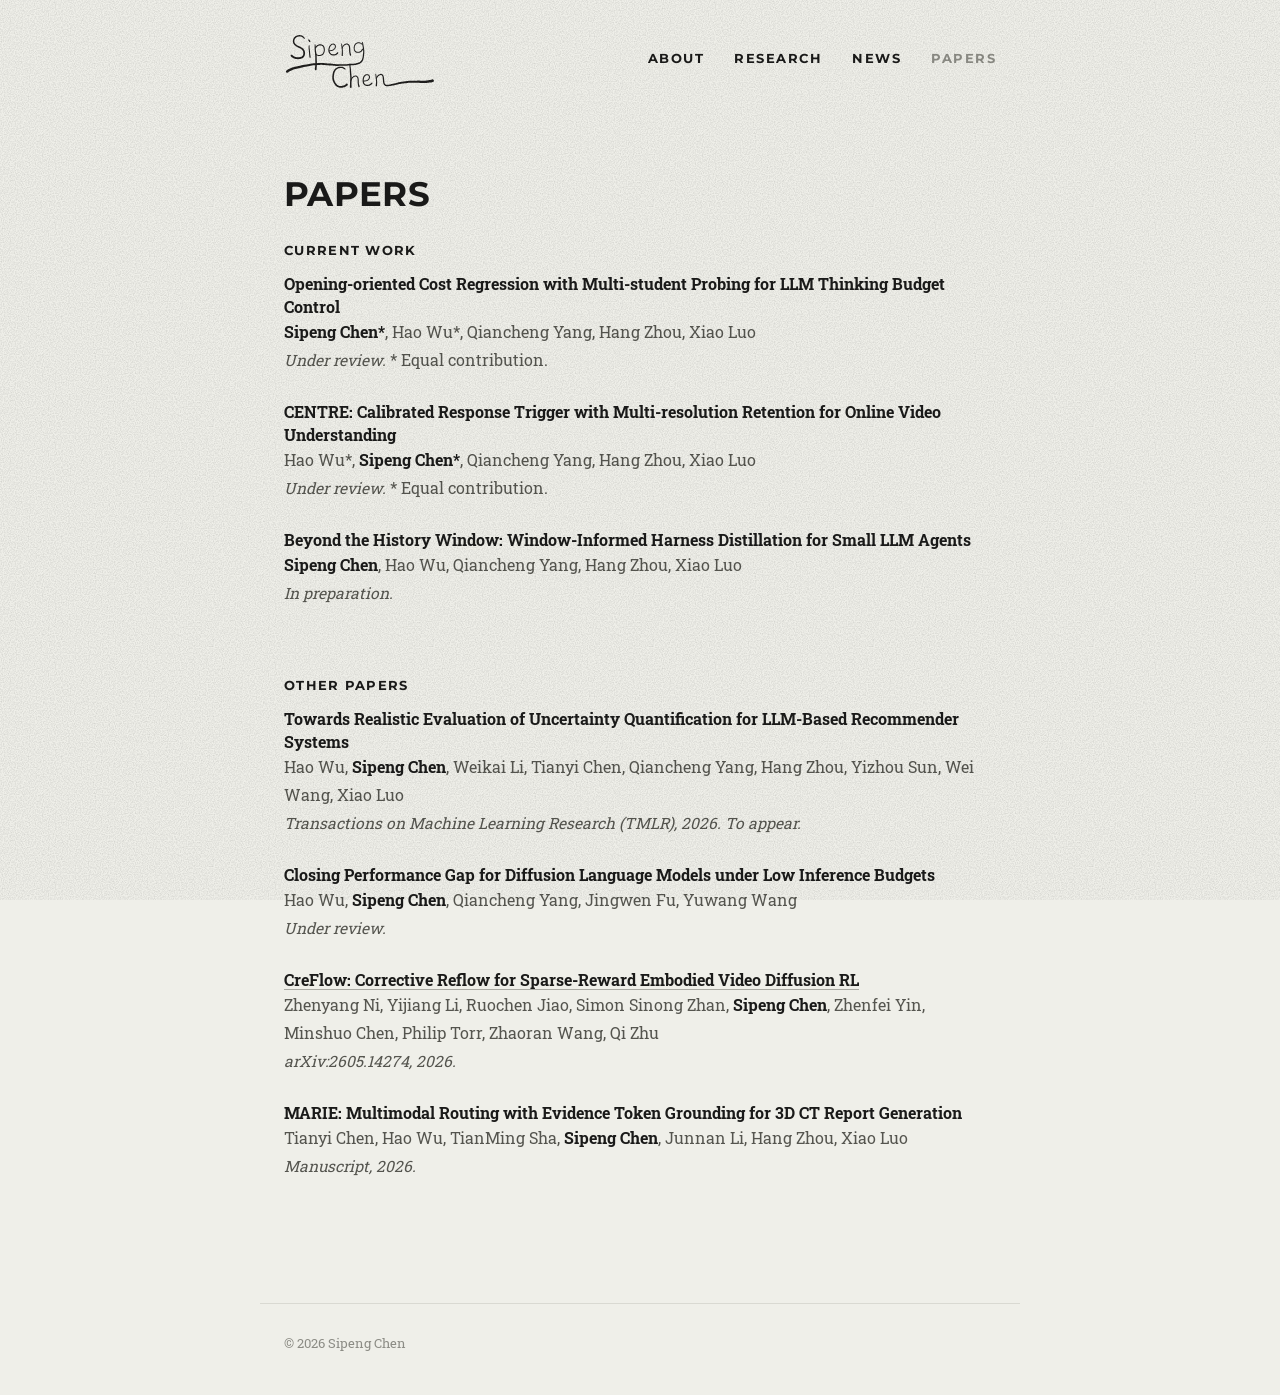
==== papers.html @ 24c4791e "Personal academic website Co-Authored-By: Claude Opus 5.5 <noreply@anthropic.com>" ====
<!doctype html>
<html lang="en">
<head>
<meta charset="utf-8">
<meta name="viewport" content="width=device-width, initial-scale=1">
<title>Papers · Sipeng Chen</title>
<meta name="description" content="Papers by Sipeng Chen.">
<script>document.documentElement.classList.add('will-stream')</script>
<link rel="preconnect" href="https://fonts.googleapis.com">
<link rel="preconnect" href="https://fonts.gstatic.com" crossorigin>
<link href="https://fonts.googleapis.com/css2?family=Montserrat:wght@700&family=Roboto+Slab:wght@400;700&display=swap" rel="stylesheet">
<link rel="stylesheet" href="css/site.css?v=7">
</head>
<body>

<header class="top">
  <a class="brand" href="index.html"><img src="assets/sign.svg" width="960" height="420" alt="Sipeng Chen, home"></a>
  <nav class="nav" aria-label="Main">
    <a href="index.html#about">About</a>
    <a href="index.html#research">Research</a>
    <a href="index.html#news">News</a>
    <a href="papers.html" aria-current="page">Papers</a>
  </nav>
</header>

<main>
  <section class="section">
    <h2>Papers</h2>
    <div data-stream>
      <h3>Current work</h3>
      <ul class="papers">
        <li>
          <span class="title">Opening-oriented Cost Regression with Multi-student Probing for LLM Thinking Budget Control</span>
          <span class="authors"><b>Sipeng Chen*</b>, Hao Wu*, Qiancheng Yang, Hang Zhou, Xiao Luo</span>
          <span class="venue"><em>Under review.</em> * Equal contribution.</span>
        </li>
        <li>
          <span class="title">CENTRE: Calibrated Response Trigger with Multi-resolution Retention for Online Video Understanding</span>
          <span class="authors">Hao Wu*, <b>Sipeng Chen*</b>, Qiancheng Yang, Hang Zhou, Xiao Luo</span>
          <span class="venue"><em>Under review.</em> * Equal contribution.</span>
        </li>
        <li>
          <span class="title">Beyond the History Window: Window-Informed Harness Distillation for Small LLM Agents</span>
          <span class="authors"><b>Sipeng Chen</b>, Hao Wu, Qiancheng Yang, Hang Zhou, Xiao Luo</span>
          <span class="venue"><em>In preparation.</em></span>
        </li>
      </ul>

      <h3>Other papers</h3>
      <ul class="papers">
        <li>
          <span class="title">Towards Realistic Evaluation of Uncertainty Quantification for LLM-Based Recommender Systems</span>
          <span class="authors">Hao Wu, <b>Sipeng Chen</b>, Weikai Li, Tianyi Chen, Qiancheng Yang, Hang Zhou, Yizhou Sun, Wei Wang, Xiao Luo</span>
          <span class="venue"><em>Transactions on Machine Learning Research (TMLR), 2026. To appear.</em></span>
        </li>
        <li>
          <span class="title">Closing Performance Gap for Diffusion Language Models under Low Inference Budgets</span>
          <span class="authors">Hao Wu, <b>Sipeng Chen</b>, Qiancheng Yang, Jingwen Fu, Yuwang Wang</span>
          <span class="venue"><em>Under review.</em></span>
        </li>
        <li>
          <span class="title"><a href="https://arxiv.org/abs/2605.14274">CreFlow: Corrective Reflow for Sparse-Reward Embodied Video Diffusion RL</a></span>
          <span class="authors">Zhenyang Ni, Yijiang Li, Ruochen Jiao, Simon Sinong Zhan, <b>Sipeng Chen</b>, Zhenfei Yin, Minshuo Chen, Philip Torr, Zhaoran Wang, Qi Zhu</span>
          <span class="venue"><em>arXiv:2605.14274, 2026.</em></span>
        </li>
        <li>
          <span class="title">MARIE: Multimodal Routing with Evidence Token Grounding for 3D CT Report Generation</span>
          <span class="authors">Tianyi Chen, Hao Wu, TianMing Sha, <b>Sipeng Chen</b>, Junnan Li, Hang Zhou, Xiao Luo</span>
          <span class="venue"><em>Manuscript, 2026.</em></span>
        </li>
      </ul>
    </div>
  </section>
</main>

<footer>© 2026 Sipeng Chen</footer>

<script src="js/stream.js?v=7"></script>
</body>
</html>
---- css/site.css ----
:root {
  --paper: #efefe9;   /* keep in step with PAPER in tools/build-figures.js */
  --ink: #1a1a19;
  --body: #55554f;
  --mute: #8c8c85;
  --rule: #d9d9d2;
  --head: "Montserrat", "Helvetica Neue", Helvetica, Arial, sans-serif;
  --text: "Roboto Slab", "Noto Serif SC", "Songti SC", Georgia, serif;
  --mono: "SFMono-Regular", Consolas, "Liberation Mono", Menlo, monospace;
}

* { box-sizing: border-box; }

html { -webkit-text-size-adjust: 100%; }
/* glide only for links within the page; arriving from another page lands at once */
html.glide { scroll-behavior: smooth; }

body {
  margin: 0;
  background: var(--paper);
  color: var(--body);
  font: 400 15.5px/1.8 var(--text);
}

/* paper grain, laid over everything */
body::after {
  content: "";
  position: fixed;
  inset: 0;
  z-index: 50;
  pointer-events: none;
  mix-blend-mode: multiply;
  background-image: url("data:image/svg+xml,%3Csvg xmlns='http://www.w3.org/2000/svg' width='220' height='220'%3E%3Cfilter id='n'%3E%3CfeTurbulence type='fractalNoise' baseFrequency='.85' numOctaves='2' stitchTiles='stitch'/%3E%3CfeColorMatrix values='0 0 0 0 0 0 0 0 0 0 0 0 0 0 0 0 0 0 .2 -.07'/%3E%3C/filter%3E%3Crect width='100%25' height='100%25' filter='url(%23n)'/%3E%3C/svg%3E");
}

a { color: var(--ink); text-decoration: underline; text-decoration-color: #a9a9a2; text-underline-offset: 3px; }
a:hover { text-decoration-color: var(--ink); }

.nav {
  display: flex;
  gap: 30px;
  font: 700 12.5px/1 var(--head);
  letter-spacing: .12em;
  text-transform: uppercase;
}
.nav a { color: var(--ink); text-decoration: none; }
.nav a:hover, .nav a[aria-current] { color: var(--mute); }

/* ---------- page header ---------- */

.top {
  display: flex;
  align-items: center;
  justify-content: space-between;
  gap: 20px;
  max-width: 760px;
  margin: 0 auto;
  padding: 26px 24px 0;
}
.top.home { max-width: 1280px; justify-content: flex-end; padding-right: 32px; }
.top .brand { display: block; width: 150px; }
.top .brand img { display: block; width: 100%; height: auto; }

/* ---------- home poster: who on the left, one picture on the right ---------- */

.poster {
  display: grid;
  grid-template-columns: minmax(0, 1fr) minmax(0, 1fr);
  align-items: center;
  gap: 24px 56px;
  max-width: 1200px;
  margin: 0 auto;
  padding: 34px 32px 0;
}

.who .photo { display: block; width: 190px; height: auto; }
.who .sign { width: 106%; max-width: 620px; margin-top: 30px; }

.art {
  display: grid;
  grid-template-columns: minmax(0, 1fr);
  justify-items: end;
  gap: 16px;
  margin: 0;
  container-type: inline-size;
}
.art canvas {
  display: block;
  width: 100%;
  max-width: 560px;
  aspect-ratio: 1;
  color: var(--ink);
  font-size: 0;
}

/* the four states of the picture, in a row under it */
.stages {
  display: flex;
  justify-content: space-between;
  gap: 12px;
  width: 100%;
  max-width: 560px;
  margin: 0;
  padding: 0;
  list-style: none;
  color: #b3b3ac;
  font: 9.5px/1 var(--mono);
  letter-spacing: .16em;
  text-transform: uppercase;
  white-space: nowrap;
}
.stages li { transition: color .5s ease; }
.stages li.on { color: var(--ink); }
@container (max-width: 500px) { .stages .dots { display: none; } }

/* the years, set small like the edge of a ruler; the last one is where I hope to start */
.ruler {
  grid-column: 1 / -1;
  display: flex;
  flex-wrap: wrap;
  align-items: baseline;
  gap: 8px 4.6%;
  margin-top: 14px;
  color: var(--ink);
  font: 8.5px/1 var(--mono);
  letter-spacing: .04em;
}
.ruler .far { margin-left: auto; font-size: 15px; font-weight: 700; }
.ruler .note { margin-left: -2.6%; font-weight: 700; text-transform: uppercase; }

.sign { margin: 0; color: var(--ink); }
.sign svg { display: block; width: 100%; height: auto; overflow: visible; }
.sign .ink { fill: currentColor; }
.sign .pen {
  fill: none;
  stroke: #fff;
  stroke-width: 25;
  stroke-linecap: round;
  stroke-linejoin: round;
}

.tagline {
  max-width: 30em;
  margin: 16px 0 0 2%;
  color: var(--body);
  font-size: 13.5px;
  line-height: 1.6;
}

.sr {
  position: absolute;
  width: 1px;
  height: 1px;
  overflow: hidden;
  clip: rect(0 0 0 0);
  white-space: nowrap;
}

@media (prefers-reduced-motion: no-preference) {
  .sign .pen {
    stroke-dasharray: 1;
    stroke-dashoffset: 1;
    opacity: 0;
    animation:
      sign-draw var(--t) cubic-bezier(.4, 0, .4, 1) var(--d) forwards,
      sign-show 1ms linear var(--d) forwards;
  }
  .sign .dot {
    opacity: 0;
    animation: sign-show 60ms linear var(--d) forwards;
  }
}
@keyframes sign-draw { to { stroke-dashoffset: 0; } }
@keyframes sign-show { to { opacity: 1; } }

/* ---------- content ---------- */

.section {
  max-width: 760px;
  margin: 0 auto;
  padding: 84px 24px 0;
}
.section:last-of-type { padding-bottom: 96px; }

h2 {
  margin: 0 0 30px;
  color: var(--ink);
  font: 700 34px/1.1 var(--head);
  letter-spacing: .01em;
  text-transform: uppercase;
}

h3 {
  margin: 44px 0 14px;
  color: var(--ink);
  font: 700 13px/1.2 var(--head);
  letter-spacing: .1em;
  text-transform: uppercase;
}
h3:first-child { margin-top: 0; }

p { margin: 0 0 1.15em; }

b, strong { color: var(--ink); font-weight: 700; }

.lead { margin-bottom: 44px; }

.links { margin-top: 1.6em; }
.links a { margin-right: 20px; white-space: nowrap; }

.work {
  display: grid;
  grid-template-columns: 210px minmax(0, 1fr);
  align-items: start;
  gap: 30px;
  padding-bottom: 46px;
}
.work img { display: block; width: 100%; height: auto; margin-top: 2px; }
.work h3 { margin: 0 0 10px; }
.work .ref { margin: 0; }
.work .ref .title { font-size: 14.5px; }

.news, .papers { margin: 0; padding: 0; list-style: none; }

.news li {
  display: grid;
  grid-template-columns: 92px 1fr;
  gap: 16px;
  padding: 7px 0;
}
.news time { color: var(--mute); }

.title { display: block; color: var(--ink); font-weight: 700; line-height: 1.5; }
.venue { display: block; }
em { font-style: italic; }

.papers li { padding: 0 0 26px; }
.papers .authors { display: block; }

footer {
  max-width: 760px;
  margin: 0 auto;
  padding: 28px 24px 40px;
  border-top: 1px solid var(--rule);
  color: var(--mute);
  font-size: 13px;
}

/* ---------- streaming entrance ---------- */

.will-stream [data-stream]:not(.ready) { visibility: hidden; }
.tk { opacity: 0; }
.tk.on { opacity: 1; transition: opacity .09s linear; }
.caret { position: relative; }
.caret::after {
  content: "";
  position: absolute;
  left: 1px;
  top: .12em;
  width: 2px;
  height: 1.05em;
  background: var(--ink);
}

/* ---------- narrower screens: the plate becomes a column ---------- */

@media (max-width: 900px) {
  .top.home { padding-right: 24px; }
  .poster { grid-template-columns: minmax(0, 1fr); gap: 36px; padding: 36px 24px 0; }
  .who .photo { width: 168px; }
  .who .sign { width: 100%; }
  .tagline { margin-left: 0; }
  .art canvas, .stages { max-width: 440px; justify-self: center; }
}

@media (max-width: 640px) {
  body { font-size: 15px; }
  .top { padding: 20px 16px 0; }
  .top.home { padding-right: 16px; }
  .top .brand { width: 120px; }
  .top .nav { gap: 16px; font-size: 11px; }
  .poster { padding: 32px 16px 0; }
  .stages { font-size: 8.5px; }
  .ruler { gap: 8px 16px; margin-top: 24px; }
  .ruler .note { margin-left: -6px; }
  .work { grid-template-columns: minmax(0, 1fr); gap: 16px; padding-bottom: 38px; }
  .work img { max-width: 250px; }
  .section { padding: 60px 16px 0; }
  h2 { font-size: 28px; margin-bottom: 22px; }
  .news li { grid-template-columns: 1fr; gap: 0; }
  footer { padding: 24px 16px 32px; }
}
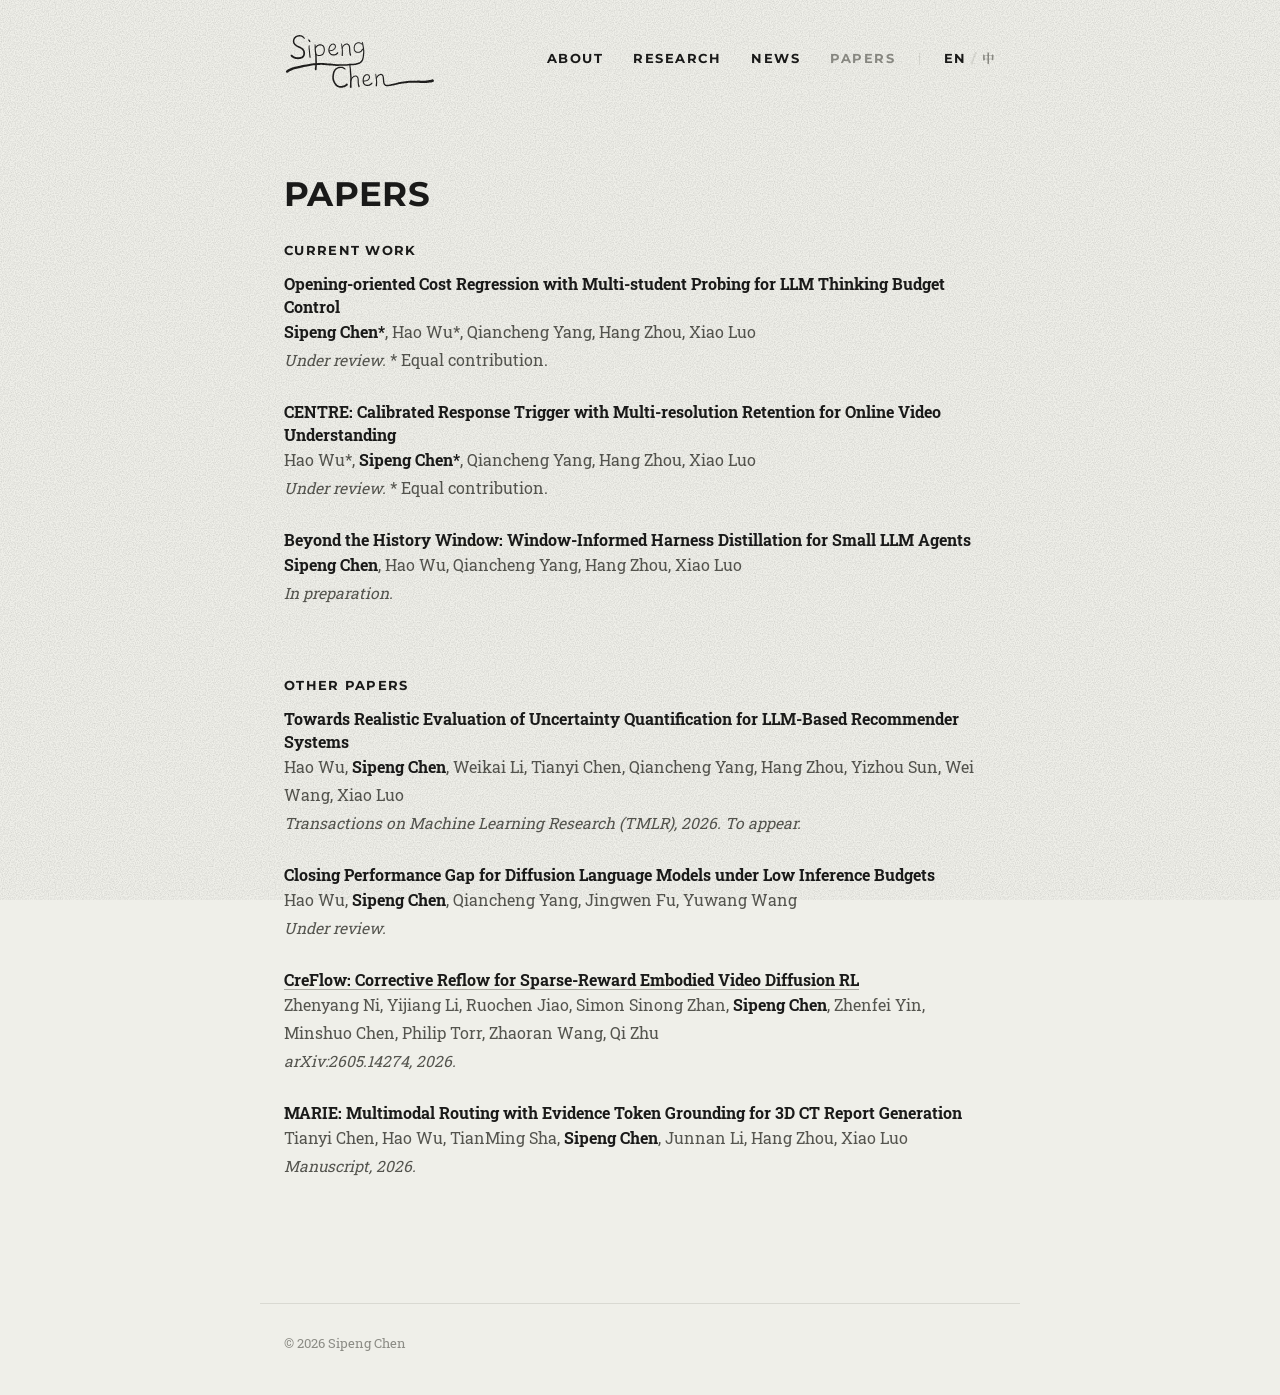
==== commit bcb6a402: "Add an English / Chinese switch Both languages live in the page and the root lang picks which shows." ====
--- a/papers.html
+++ b/papers.html
@@ -3,70 +3,78 @@
 <head>
 <meta charset="utf-8">
 <meta name="viewport" content="width=device-width, initial-scale=1">
-<title>Papers · Sipeng Chen</title>
+<title data-zh="论文 · Sipeng Chen">Papers · Sipeng Chen</title>
 <meta name="description" content="Papers by Sipeng Chen.">
-<script>document.documentElement.classList.add('will-stream')</script>
+<script>
+(function (r) {
+  var l = null;
+  try { l = localStorage.getItem('lang'); } catch (e) {}
+  r.lang = l === 'zh' ? 'zh' : 'en';
+  r.classList.add('will-stream');
+})(document.documentElement);
+</script>
 <link rel="preconnect" href="https://fonts.googleapis.com">
 <link rel="preconnect" href="https://fonts.gstatic.com" crossorigin>
-<link href="https://fonts.googleapis.com/css2?family=Montserrat:wght@700&family=Roboto+Slab:wght@400;700&display=swap" rel="stylesheet">
-<link rel="stylesheet" href="css/site.css?v=7">
+<link href="https://fonts.googleapis.com/css2?family=Montserrat:wght@700&family=Roboto+Slab:wght@400;700&family=Noto+Serif+SC:wght@400;700&display=swap" rel="stylesheet">
+<link rel="stylesheet" href="css/site.css?v=8">
 </head>
 <body>
 
 <header class="top">
   <a class="brand" href="index.html"><img src="assets/sign.svg" width="960" height="420" alt="Sipeng Chen, home"></a>
   <nav class="nav" aria-label="Main">
-    <a href="index.html#about">About</a>
-    <a href="index.html#research">Research</a>
-    <a href="index.html#news">News</a>
-    <a href="papers.html" aria-current="page">Papers</a>
+    <a href="index.html#about"><span lang="en">About</span><span lang="zh">关于</span></a>
+    <a href="index.html#research"><span lang="en">Research</span><span lang="zh">研究</span></a>
+    <a href="index.html#news"><span lang="en">News</span><span lang="zh">动态</span></a>
+    <a href="papers.html" aria-current="page"><span lang="en">Papers</span><span lang="zh">论文</span></a>
+    <button class="lang" type="button" aria-label="切换到中文"><span data-to="en">EN</span><span class="slash" aria-hidden="true">/</span><span data-to="zh">中</span></button>
   </nav>
 </header>
 
 <main>
   <section class="section">
-    <h2>Papers</h2>
+    <h2><span lang="en">Papers</span><span lang="zh">论文</span></h2>
     <div data-stream>
-      <h3>Current work</h3>
+      <h3><span lang="en">Current work</span><span lang="zh">当前工作</span></h3>
       <ul class="papers">
         <li>
           <span class="title">Opening-oriented Cost Regression with Multi-student Probing for LLM Thinking Budget Control</span>
           <span class="authors"><b>Sipeng Chen*</b>, Hao Wu*, Qiancheng Yang, Hang Zhou, Xiao Luo</span>
-          <span class="venue"><em>Under review.</em> * Equal contribution.</span>
+          <span class="venue"><span lang="en"><em><span lang="en">Under review.</span><span lang="zh">审稿中。</span></em> * Equal contribution.</span><span lang="zh"><em>审稿中。</em>* 共同第一作者。</span></span>
         </li>
         <li>
           <span class="title">CENTRE: Calibrated Response Trigger with Multi-resolution Retention for Online Video Understanding</span>
           <span class="authors">Hao Wu*, <b>Sipeng Chen*</b>, Qiancheng Yang, Hang Zhou, Xiao Luo</span>
-          <span class="venue"><em>Under review.</em> * Equal contribution.</span>
+          <span class="venue"><span lang="en"><em><span lang="en">Under review.</span><span lang="zh">审稿中。</span></em> * Equal contribution.</span><span lang="zh"><em>审稿中。</em>* 共同第一作者。</span></span>
         </li>
         <li>
           <span class="title">Beyond the History Window: Window-Informed Harness Distillation for Small LLM Agents</span>
           <span class="authors"><b>Sipeng Chen</b>, Hao Wu, Qiancheng Yang, Hang Zhou, Xiao Luo</span>
-          <span class="venue"><em>In preparation.</em></span>
+          <span class="venue"><em><span lang="en">In preparation.</span><span lang="zh">撰写中。</span></em></span>
         </li>
       </ul>
 
-      <h3>Other papers</h3>
+      <h3><span lang="en">Other papers</span><span lang="zh">其他论文</span></h3>
       <ul class="papers">
         <li>
           <span class="title">Towards Realistic Evaluation of Uncertainty Quantification for LLM-Based Recommender Systems</span>
           <span class="authors">Hao Wu, <b>Sipeng Chen</b>, Weikai Li, Tianyi Chen, Qiancheng Yang, Hang Zhou, Yizhou Sun, Wei Wang, Xiao Luo</span>
-          <span class="venue"><em>Transactions on Machine Learning Research (TMLR), 2026. To appear.</em></span>
+          <span class="venue"><em><span lang="en">Transactions on Machine Learning Research (TMLR), 2026. To appear.</span><span lang="zh">Transactions on Machine Learning Research (TMLR)，2026，即将发表。</span></em></span>
         </li>
         <li>
           <span class="title">Closing Performance Gap for Diffusion Language Models under Low Inference Budgets</span>
           <span class="authors">Hao Wu, <b>Sipeng Chen</b>, Qiancheng Yang, Jingwen Fu, Yuwang Wang</span>
-          <span class="venue"><em>Under review.</em></span>
+          <span class="venue"><em><span lang="en">Under review.</span><span lang="zh">审稿中。</span></em></span>
         </li>
         <li>
           <span class="title"><a href="https://arxiv.org/abs/2605.14274">CreFlow: Corrective Reflow for Sparse-Reward Embodied Video Diffusion RL</a></span>
           <span class="authors">Zhenyang Ni, Yijiang Li, Ruochen Jiao, Simon Sinong Zhan, <b>Sipeng Chen</b>, Zhenfei Yin, Minshuo Chen, Philip Torr, Zhaoran Wang, Qi Zhu</span>
-          <span class="venue"><em>arXiv:2605.14274, 2026.</em></span>
+          <span class="venue"><em><span lang="en">arXiv:2605.14274, 2026.</span><span lang="zh">arXiv:2605.14274，2026。</span></em></span>
         </li>
         <li>
           <span class="title">MARIE: Multimodal Routing with Evidence Token Grounding for 3D CT Report Generation</span>
           <span class="authors">Tianyi Chen, Hao Wu, TianMing Sha, <b>Sipeng Chen</b>, Junnan Li, Hang Zhou, Xiao Luo</span>
-          <span class="venue"><em>Manuscript, 2026.</em></span>
+          <span class="venue"><em><span lang="en">Manuscript, 2026.</span><span lang="zh">手稿，2026。</span></em></span>
         </li>
       </ul>
     </div>
@@ -75,6 +83,7 @@
 
 <footer>© 2026 Sipeng Chen</footer>
 
-<script src="js/stream.js?v=7"></script>
+<script src="js/lang.js?v=8"></script>
+<script src="js/stream.js?v=8"></script>
 </body>
 </html>
--- a/css/site.css
+++ b/css/site.css
@@ -4,7 +4,7 @@
   --body: #55554f;
   --mute: #8c8c85;
   --rule: #d9d9d2;
-  --head: "Montserrat", "Helvetica Neue", Helvetica, Arial, sans-serif;
+  --head: "Montserrat", "Noto Serif SC", "Helvetica Neue", Helvetica, Arial, sans-serif;
   --text: "Roboto Slab", "Noto Serif SC", "Songti SC", Georgia, serif;
   --mono: "SFMono-Regular", Consolas, "Liberation Mono", Menlo, monospace;
 }
@@ -44,6 +44,33 @@
   text-transform: uppercase;
 }
 .nav a { color: var(--ink); text-decoration: none; }
+
+/* EN / 中, the last item of the nav, set apart by a hairline */
+.nav { align-items: center; }
+.nav .lang {
+  display: inline-flex;
+  align-items: baseline;
+  gap: .4em;
+  margin: 0 0 0 -6px;
+  padding: 0 0 0 24px;
+  border: 0;
+  border-left: 1px solid var(--rule);
+  background: none;
+  color: var(--mute);
+  font: inherit;
+  letter-spacing: .08em;
+  cursor: pointer;
+}
+.nav .lang .slash { color: var(--rule); }
+.nav .lang [data-to] { transition: color .2s ease; }
+.nav .lang:hover [data-to] { color: var(--body); }
+:root[lang="en"] .nav .lang [data-to="en"],
+:root[lang="zh"] .nav .lang [data-to="zh"] { color: var(--ink); }
+.nav .lang:focus-visible { outline: 1px solid var(--ink); outline-offset: 4px; }
+
+/* only the chosen language shows */
+:root[lang="en"] body [lang="zh"],
+:root[lang="zh"] body [lang="en"] { display: none !important; }
 .nav a:hover, .nav a[aria-current] { color: var(--mute); }
 
 /* ---------- page header ---------- */
@@ -279,6 +306,8 @@
   .top.home { padding-right: 16px; }
   .top .brand { width: 120px; }
   .top .nav { gap: 16px; font-size: 11px; }
+  .top { flex-wrap: wrap; row-gap: 14px; }
+  .nav .lang { margin-left: -4px; padding-left: 14px; }
   .poster { padding: 32px 16px 0; }
   .stages { font-size: 8.5px; }
   .ruler { gap: 8px 16px; margin-top: 24px; }
